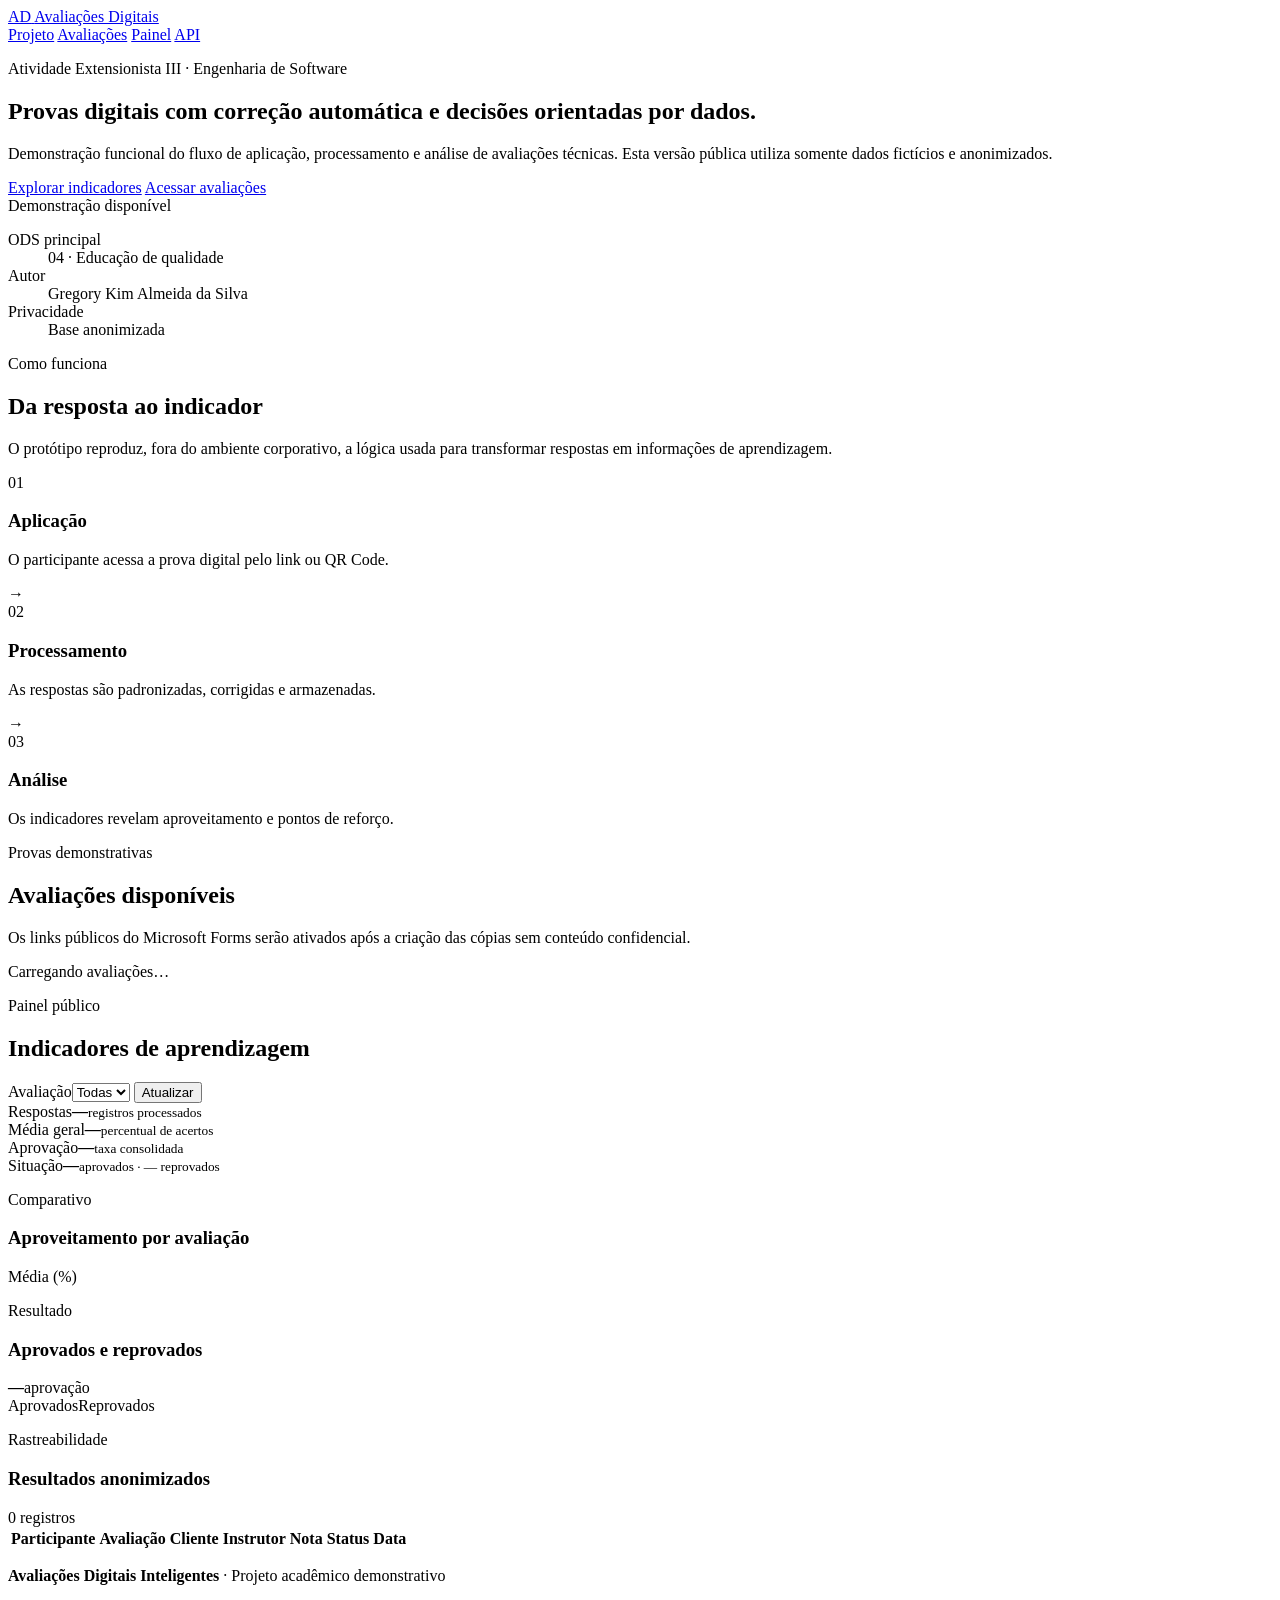
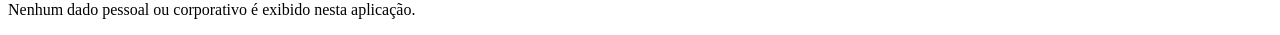
==== frontend/index.html @ 94b62ff3 "feat: cria demonstracao publica de avaliacoes digitais" ====
<!doctype html>
<html lang="pt-BR">
<head>
  <meta charset="utf-8">
  <meta name="viewport" content="width=device-width, initial-scale=1">
  <meta name="description" content="Demonstração acadêmica do sistema de avaliações digitais e correção automática.">
  <title>Avaliações Digitais | Painel de Aprendizagem</title>
  <link rel="icon" href="/assets/favicon.svg" type="image/svg+xml">
  <link rel="stylesheet" href="/assets/styles.css">
</head>
<body>
  <header class="topbar">
    <a class="brand" href="#inicio" aria-label="Página inicial">
      <span class="brand-mark">AD</span>
      <span>Avaliações Digitais</span>
    </a>
    <nav aria-label="Navegação principal">
      <a href="#projeto">Projeto</a>
      <a href="#avaliacoes">Avaliações</a>
      <a href="#painel">Painel</a>
      <a href="/docs" target="_blank" rel="noreferrer">API</a>
    </nav>
  </header>

  <main>
    <section class="hero" id="inicio">
      <div class="hero-copy">
        <p class="eyebrow">Atividade Extensionista III · Engenharia de Software</p>
        <h1>Provas digitais com correção automática e decisões orientadas por dados.</h1>
        <p class="lead">Demonstração funcional do fluxo de aplicação, processamento e análise de avaliações técnicas. Esta versão pública utiliza somente dados fictícios e anonimizados.</p>
        <div class="hero-actions">
          <a class="button primary" href="#painel">Explorar indicadores</a>
          <a class="button secondary" href="#avaliacoes">Acessar avaliações</a>
        </div>
      </div>
      <aside class="hero-card" aria-label="Resumo do projeto">
        <span class="status"><i></i> Demonstração disponível</span>
        <dl>
          <div><dt>ODS principal</dt><dd>04 · Educação de qualidade</dd></div>
          <div><dt>Autor</dt><dd>Gregory Kim Almeida da Silva</dd></div>
          <div><dt>Privacidade</dt><dd>Base anonimizada</dd></div>
        </dl>
      </aside>
    </section>

    <section class="section" id="projeto">
      <div class="section-heading">
        <p class="eyebrow">Como funciona</p>
        <h2>Da resposta ao indicador</h2>
        <p>O protótipo reproduz, fora do ambiente corporativo, a lógica usada para transformar respostas em informações de aprendizagem.</p>
      </div>
      <div class="flow" aria-label="Fluxo da solução">
        <article><span>01</span><h3>Aplicação</h3><p>O participante acessa a prova digital pelo link ou QR Code.</p></article>
        <b aria-hidden="true">→</b>
        <article><span>02</span><h3>Processamento</h3><p>As respostas são padronizadas, corrigidas e armazenadas.</p></article>
        <b aria-hidden="true">→</b>
        <article><span>03</span><h3>Análise</h3><p>Os indicadores revelam aproveitamento e pontos de reforço.</p></article>
      </div>
    </section>

    <section class="section muted" id="avaliacoes">
      <div class="section-heading split">
        <div><p class="eyebrow">Provas demonstrativas</p><h2>Avaliações disponíveis</h2></div>
        <p>Os links públicos do Microsoft Forms serão ativados após a criação das cópias sem conteúdo confidencial.</p>
      </div>
      <div class="assessment-grid" id="assessmentCards"><p class="loading">Carregando avaliações…</p></div>
    </section>

    <section class="section dashboard" id="painel">
      <div class="section-heading split">
        <div><p class="eyebrow">Painel público</p><h2>Indicadores de aprendizagem</h2></div>
        <div class="filters">
          <label>Avaliação<select id="assessmentFilter"><option value="">Todas</option></select></label>
          <button id="refreshButton" class="button compact">Atualizar</button>
        </div>
      </div>

      <div class="kpis" aria-live="polite">
        <article><span>Respostas</span><strong id="responsesKpi">—</strong><small>registros processados</small></article>
        <article><span>Média geral</span><strong id="averageKpi">—</strong><small>percentual de acertos</small></article>
        <article><span>Aprovação</span><strong id="approvalKpi">—</strong><small>taxa consolidada</small></article>
        <article><span>Situação</span><strong id="approvedKpi">—</strong><small id="statusDetail">aprovados · — reprovados</small></article>
      </div>

      <div class="dashboard-grid">
        <article class="panel">
          <div class="panel-title"><div><p class="eyebrow">Comparativo</p><h3>Aproveitamento por avaliação</h3></div><span>Média (%)</span></div>
          <div class="bars" id="assessmentBars"></div>
        </article>
        <article class="panel approval-panel">
          <div class="panel-title"><div><p class="eyebrow">Resultado</p><h3>Aprovados e reprovados</h3></div></div>
          <div class="donut" id="approvalDonut"><div><strong>—</strong><span>aprovação</span></div></div>
          <div class="legend"><span><i class="approved"></i>Aprovados</span><span><i class="failed"></i>Reprovados</span></div>
        </article>
      </div>

      <article class="panel table-panel">
        <div class="panel-title"><div><p class="eyebrow">Rastreabilidade</p><h3>Resultados anonimizados</h3></div><span id="tableCount">0 registros</span></div>
        <div class="table-scroll">
          <table>
            <thead><tr><th>Participante</th><th>Avaliação</th><th>Cliente</th><th>Instrutor</th><th>Nota</th><th>Status</th><th>Data</th></tr></thead>
            <tbody id="resultsTable"></tbody>
          </table>
        </div>
      </article>
    </section>
  </main>

  <footer>
    <p><strong>Avaliações Digitais Inteligentes</strong> · Projeto acadêmico demonstrativo</p>
    <p>Nenhum dado pessoal ou corporativo é exibido nesta aplicação.</p>
  </footer>
  <script src="/assets/app.js" defer></script>
</body>
</html>
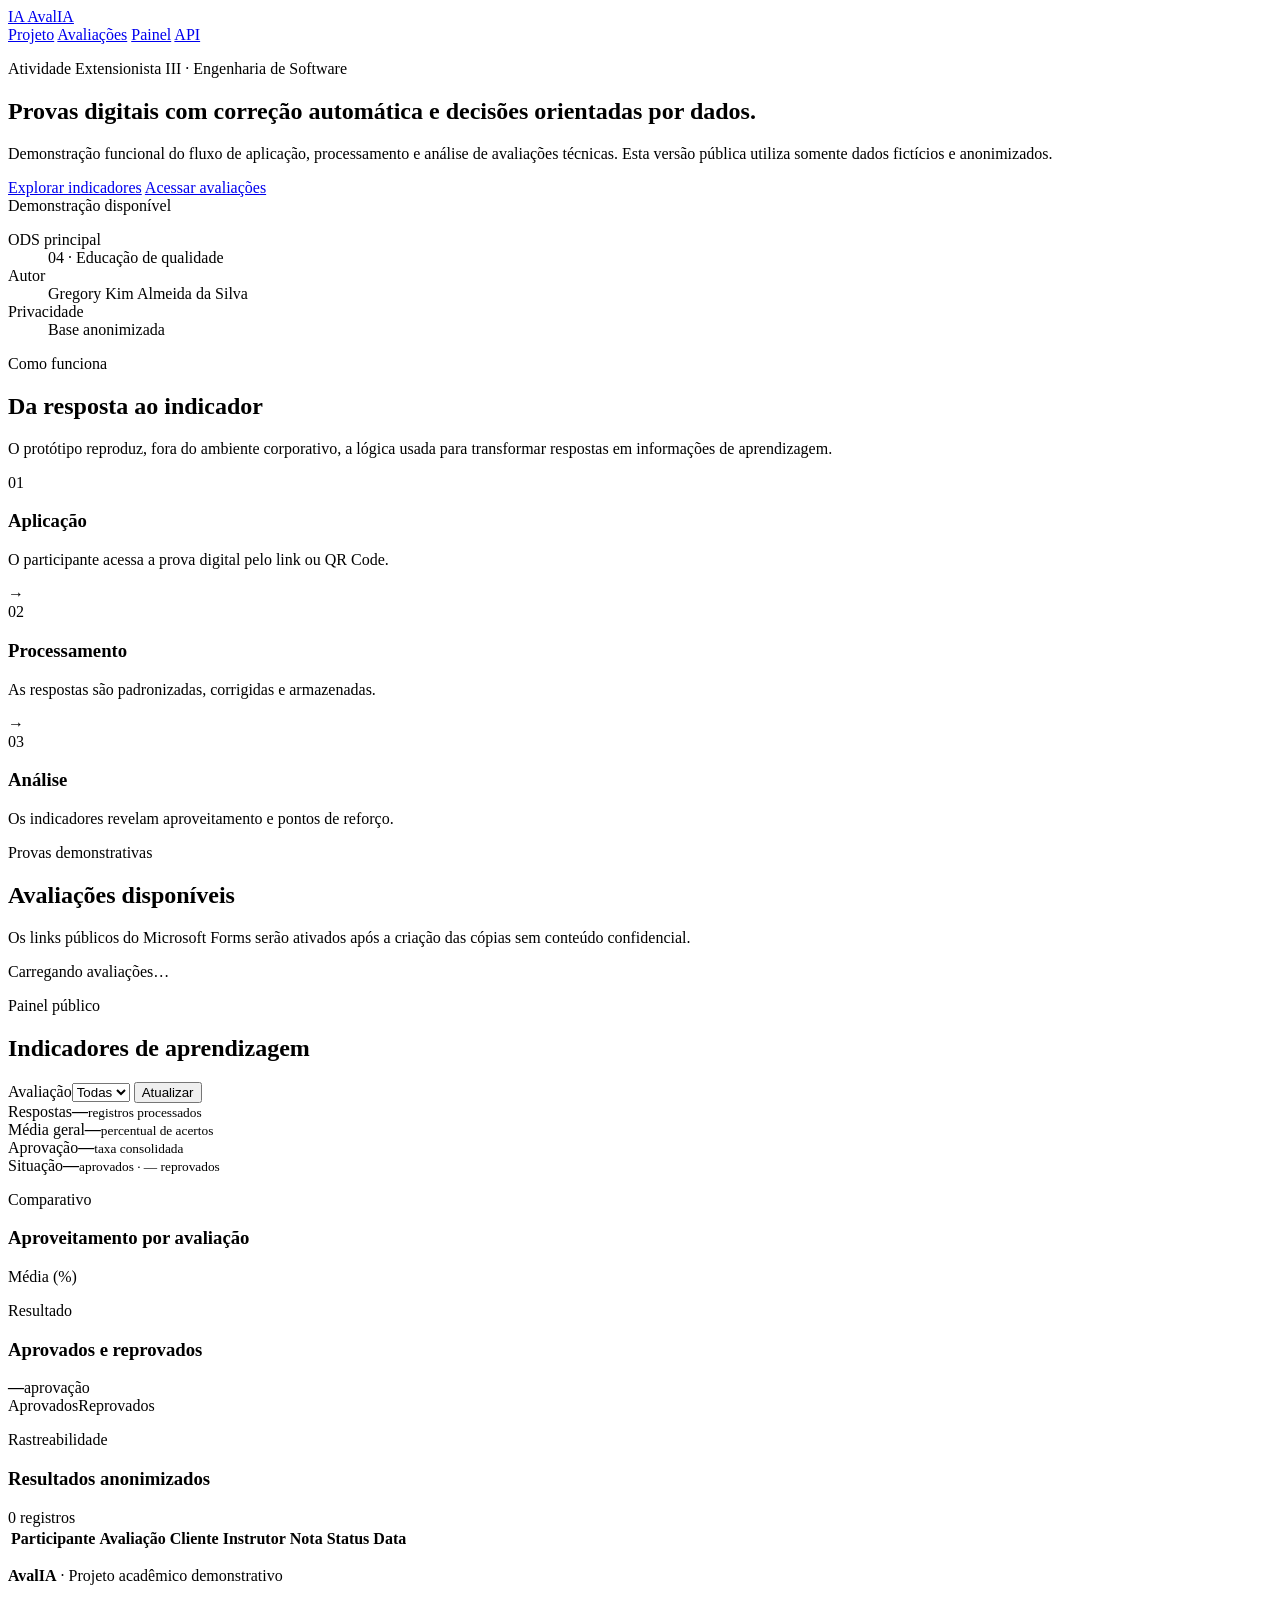
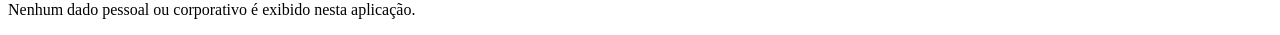
==== commit 1b61b466: "chore: renomeia o projeto para AvalIA" ====
--- a/frontend/index.html
+++ b/frontend/index.html
@@ -4,15 +4,15 @@
   <meta charset="utf-8">
   <meta name="viewport" content="width=device-width, initial-scale=1">
   <meta name="description" content="Demonstração acadêmica do sistema de avaliações digitais e correção automática.">
-  <title>Avaliações Digitais | Painel de Aprendizagem</title>
+  <title>AvalIA | Painel de Aprendizagem</title>
   <link rel="icon" href="/assets/favicon.svg" type="image/svg+xml">
   <link rel="stylesheet" href="/assets/styles.css">
 </head>
 <body>
   <header class="topbar">
     <a class="brand" href="#inicio" aria-label="Página inicial">
-      <span class="brand-mark">AD</span>
-      <span>Avaliações Digitais</span>
+      <span class="brand-mark">IA</span>
+      <span>AvalIA</span>
     </a>
     <nav aria-label="Navegação principal">
       <a href="#projeto">Projeto</a>
@@ -107,7 +107,7 @@
   </main>
 
   <footer>
-    <p><strong>Avaliações Digitais Inteligentes</strong> · Projeto acadêmico demonstrativo</p>
+    <p><strong>AvalIA</strong> · Projeto acadêmico demonstrativo</p>
     <p>Nenhum dado pessoal ou corporativo é exibido nesta aplicação.</p>
   </footer>
   <script src="/assets/app.js" defer></script>
